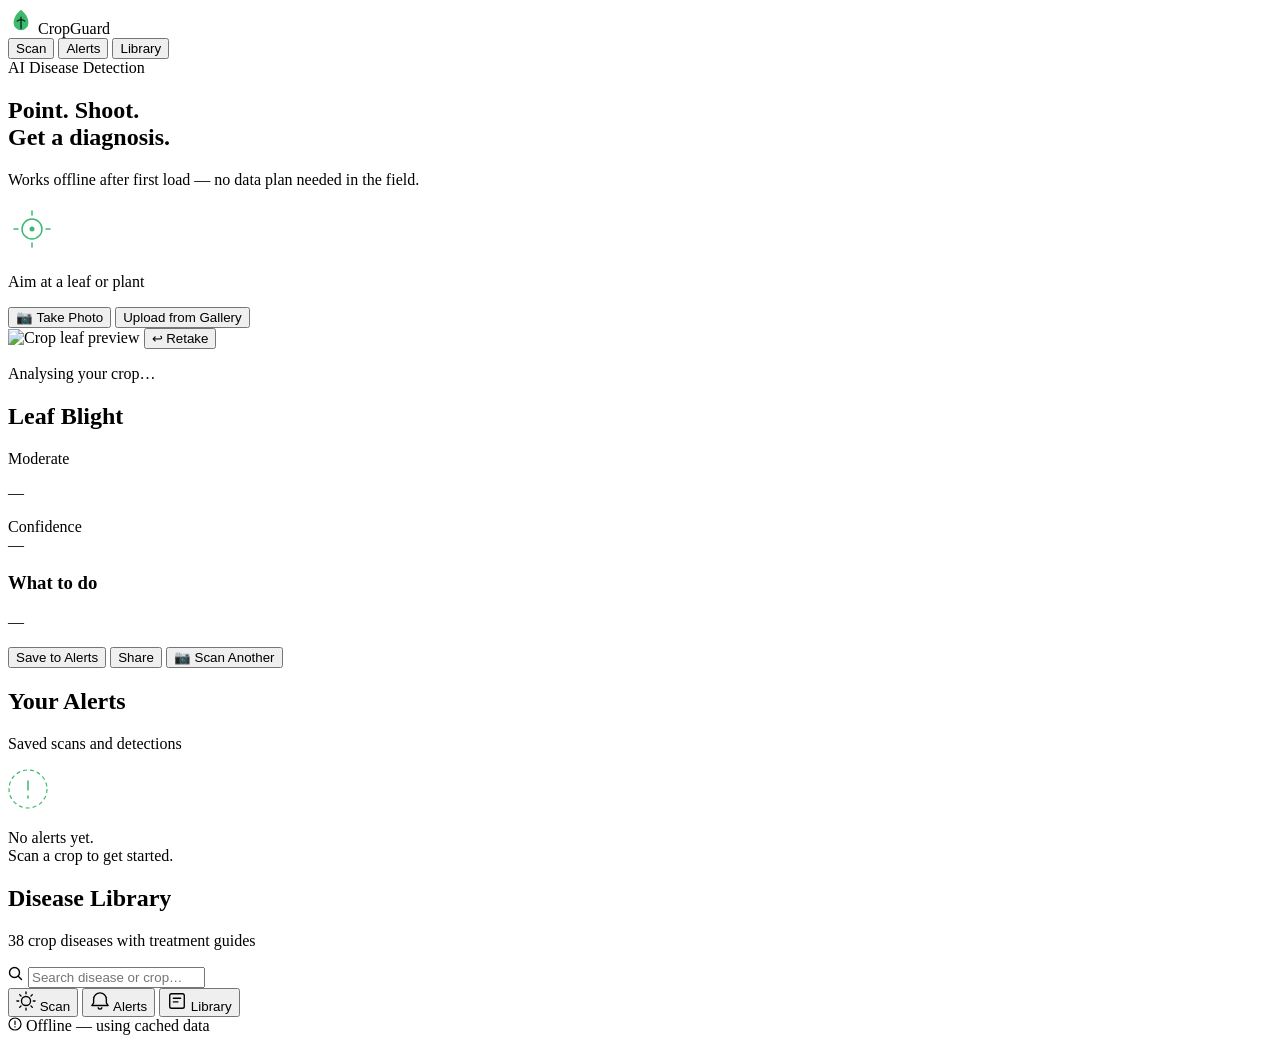
==== frontend/static/index.html @ f238c6b0 "Fix frontend folder tracking, exclude .env from version control" ====
<!DOCTYPE html>
<html lang="en">
<head>
  <meta charset="UTF-8" />
  <meta name="viewport" content="width=device-width, initial-scale=1.0" />
  <meta name="theme-color" content="#0d2b12" />
  <meta name="description" content="CropGuard – AI crop disease detection for smallholder farmers" />
  <title>CropGuard</title>
  <link rel="manifest" href="/manifest.json" />
  <link rel="icon" href="/icons/icon-192.png" />
  <link rel="apple-touch-icon" href="/icons/icon-192.png" />
  <link rel="preconnect" href="https://fonts.googleapis.com" />
  <link href="https://fonts.googleapis.com/css2?family=Sora:wght@400;600;700&display=swap" rel="stylesheet" />
  <link rel="stylesheet" href="/style.css" />
</head>
<body>

  <!-- HEADER -->
  <header class="app-header">
    <div class="header-inner">
      <div class="logo">
        <svg width="26" height="26" viewBox="0 0 28 28" fill="none" xmlns="http://www.w3.org/2000/svg">
          <path d="M14 2C14 2 6 8 6 16a8 8 0 0016 0C22 8 14 2 14 2z" fill="#3dba6f"/>
          <path d="M14 10v12M10 14c1.5-1 4-1.5 4-1.5S16.5 13 18 14" stroke="#0d2b12" stroke-width="1.5" stroke-linecap="round"/>
        </svg>
        <span>CropGuard</span>
      </div>
      <nav class="top-nav">
        <button class="nav-btn active" data-view="scan">Scan</button>
        <button class="nav-btn" data-view="alerts">Alerts</button>
        <button class="nav-btn" data-view="library">Library</button>
      </nav>
    </div>
  </header>

  <!-- MAIN VIEWS -->
  <main class="app-main">

    <!-- SCAN VIEW -->
    <section class="view active" id="view-scan">
      <div class="scan-hero">
        <span class="eyebrow">AI Disease Detection</span>
        <h1>Point. Shoot.<br/>Get a diagnosis.</h1>
        <p class="subtext">Works offline after first load — no data plan needed in the field.</p>
      </div>

      <div class="upload-zone" id="uploadZone">
        <input type="file" id="imageInput" accept="image/*" capture="environment" hidden />

        <div class="upload-idle" id="uploadIdle">
          <!-- viewfinder corner brackets -->
          <div class="vf-corner vf-tl"></div>
          <div class="vf-corner vf-tr"></div>
          <div class="vf-corner vf-bl"></div>
          <div class="vf-corner vf-br"></div>

          <div class="vf-inner">
            <svg class="vf-icon" width="48" height="48" viewBox="0 0 48 48" fill="none">
              <circle cx="24" cy="24" r="10" stroke="#3dba6f" stroke-width="1.5"/>
              <circle cx="24" cy="24" r="2.5" fill="#3dba6f"/>
              <path d="M24 6v4M24 38v4M6 24h4M38 24h4" stroke="#3dba6f" stroke-width="1.5" stroke-linecap="round"/>
            </svg>
            <p class="vf-label">Aim at a leaf or plant</p>
            <div class="upload-actions">
              <button class="btn-primary" id="cameraBtn">📷 Take Photo</button>
              <button class="btn-ghost" id="galleryBtn">Upload from Gallery</button>
            </div>
          </div>
        </div>

        <div class="upload-preview hidden" id="uploadPreview">
          <img id="previewImg" src="" alt="Crop leaf preview" />
          <button class="btn-retake" id="retakeBtn">↩ Retake</button>
        </div>
      </div>

      <!-- RESULT CARD -->
      <div class="result-card hidden" id="resultCard">
        <div class="result-loading hidden" id="resultLoading">
          <div class="pulse-ring"></div>
          <p>Analysing your crop…</p>
        </div>
        <div class="result-body hidden" id="resultBody">
          <div class="result-header">
            <div class="result-title-row">
              <h2 id="resultDisease">Leaf Blight</h2>
              <span class="result-badge" id="resultSeverity">Moderate</span>
            </div>
            <p class="result-crop-line"><span id="cropDetected">—</span></p>
          </div>

          <div class="confidence-row">
            <span class="conf-label">Confidence</span>
            <div class="bar-track"><div class="bar-fill" id="confidenceBar"></div></div>
            <span class="conf-val" id="confidenceVal">—</span>
          </div>

          <div class="result-advice">
            <h3>What to do</h3>
            <p id="adviceText">—</p>
          </div>

          <div class="result-actions">
            <button class="btn-primary" id="saveAlertBtn">Save to Alerts</button>
            <button class="btn-ghost" id="shareBtn">Share</button>
            <button class="btn-ghost" id="scanAnotherBtn">📷 Scan Another</button>
          </div>
        </div>
      </div>
    </section>

    <!-- ALERTS VIEW -->
    <section class="view hidden" id="view-alerts">
      <div class="view-header">
        <h2>Your Alerts</h2>
        <p class="subtext">Saved scans and detections</p>
      </div>
      <div id="alertsList" class="alerts-list">
        <div class="empty-state">
          <svg width="40" height="40" viewBox="0 0 40 40" fill="none"><circle cx="20" cy="20" r="19" stroke="#3dba6f" stroke-width="1.2" stroke-dasharray="4 3"/><path d="M20 12v9M20 27v2" stroke="#3dba6f" stroke-width="1.5" stroke-linecap="round"/></svg>
          <p>No alerts yet.<br/>Scan a crop to get started.</p>
        </div>
      </div>
    </section>

    <!-- LIBRARY VIEW -->
    <section class="view hidden" id="view-library">
      <div class="view-header">
        <h2>Disease Library</h2>
        <p class="subtext">38 crop diseases with treatment guides</p>
      </div>
      <div class="search-wrap">
        <svg class="search-icon" width="16" height="16" viewBox="0 0 16 16" fill="none"><circle cx="6.5" cy="6.5" r="5" stroke="currentColor" stroke-width="1.4"/><path d="M10.5 10.5l3 3" stroke="currentColor" stroke-width="1.4" stroke-linecap="round"/></svg>
        <input type="search" placeholder="Search disease or crop…" id="librarySearch" />
      </div>
      <div class="library-grid" id="libraryGrid"></div>
    </section>

  </main>

  <!-- BOTTOM NAV -->
  <nav class="bottom-nav">
    <button class="bnav-btn active" data-view="scan">
      <svg width="20" height="20" viewBox="0 0 22 22" fill="none"><circle cx="11" cy="11" r="5" stroke="currentColor" stroke-width="1.5"/><path d="M3 11H1M21 11h-2M11 3V1M11 21v-2M5.5 5.5 4 4M18 18l-1.5-1.5M16.5 5.5 18 4M4 18l1.5-1.5" stroke="currentColor" stroke-width="1.5" stroke-linecap="round"/></svg>
      <span>Scan</span>
    </button>
    <button class="bnav-btn" data-view="alerts">
      <svg width="20" height="20" viewBox="0 0 22 22" fill="none"><path d="M11 2a7 7 0 017 7v4l2 3H2l2-3V9a7 7 0 017-7z" stroke="currentColor" stroke-width="1.5" stroke-linejoin="round"/><path d="M9 18a2 2 0 004 0" stroke="currentColor" stroke-width="1.5"/></svg>
      <span>Alerts</span>
    </button>
    <button class="bnav-btn" data-view="library">
      <svg width="20" height="20" viewBox="0 0 22 22" fill="none"><rect x="3" y="3" width="16" height="16" rx="2" stroke="currentColor" stroke-width="1.5"/><path d="M7 8h8M7 12h5" stroke="currentColor" stroke-width="1.5" stroke-linecap="round"/></svg>
      <span>Library</span>
    </button>
  </nav>

  <!-- TOAST -->
  <div class="toast hidden" id="toast"></div>

  <!-- Offline banner -->
  <div class="offline-banner hidden" id="offlineBanner">
    <svg width="14" height="14" viewBox="0 0 14 14" fill="none"><circle cx="7" cy="7" r="6" stroke="currentColor" stroke-width="1.2"/><path d="M7 4v3.5M7 9.5v.5" stroke="currentColor" stroke-width="1.2" stroke-linecap="round"/></svg>
    Offline — using cached data
  </div>

  <script src="https://cdn.jsdelivr.net/npm/@tensorflow/tfjs@4.15.0/dist/tf.min.js"></script>
  <script src="https://cdn.jsdelivr.net/npm/@tensorflow-models/mobilenet@2.1.1/dist/mobilenet.min.js"></script>
  <script src="/app.js"></script>
  <script>
    if ('serviceWorker' in navigator) {
      window.addEventListener('load', () => {
        navigator.serviceWorker.register('/sw.js', { scope: '/' })
          .then(reg => console.log('[CropGuard] SW registered', reg.scope))
          .catch(err => console.warn('[CropGuard] SW failed', err));
      });
    }
    window.addEventListener('online',  () => document.getElementById('offlineBanner').classList.add('hidden'));
    window.addEventListener('offline', () => document.getElementById('offlineBanner').classList.remove('hidden'));
    if (!navigator.onLine) document.getElementById('offlineBanner').classList.remove('hidden');
  </script>
</body>
</html>
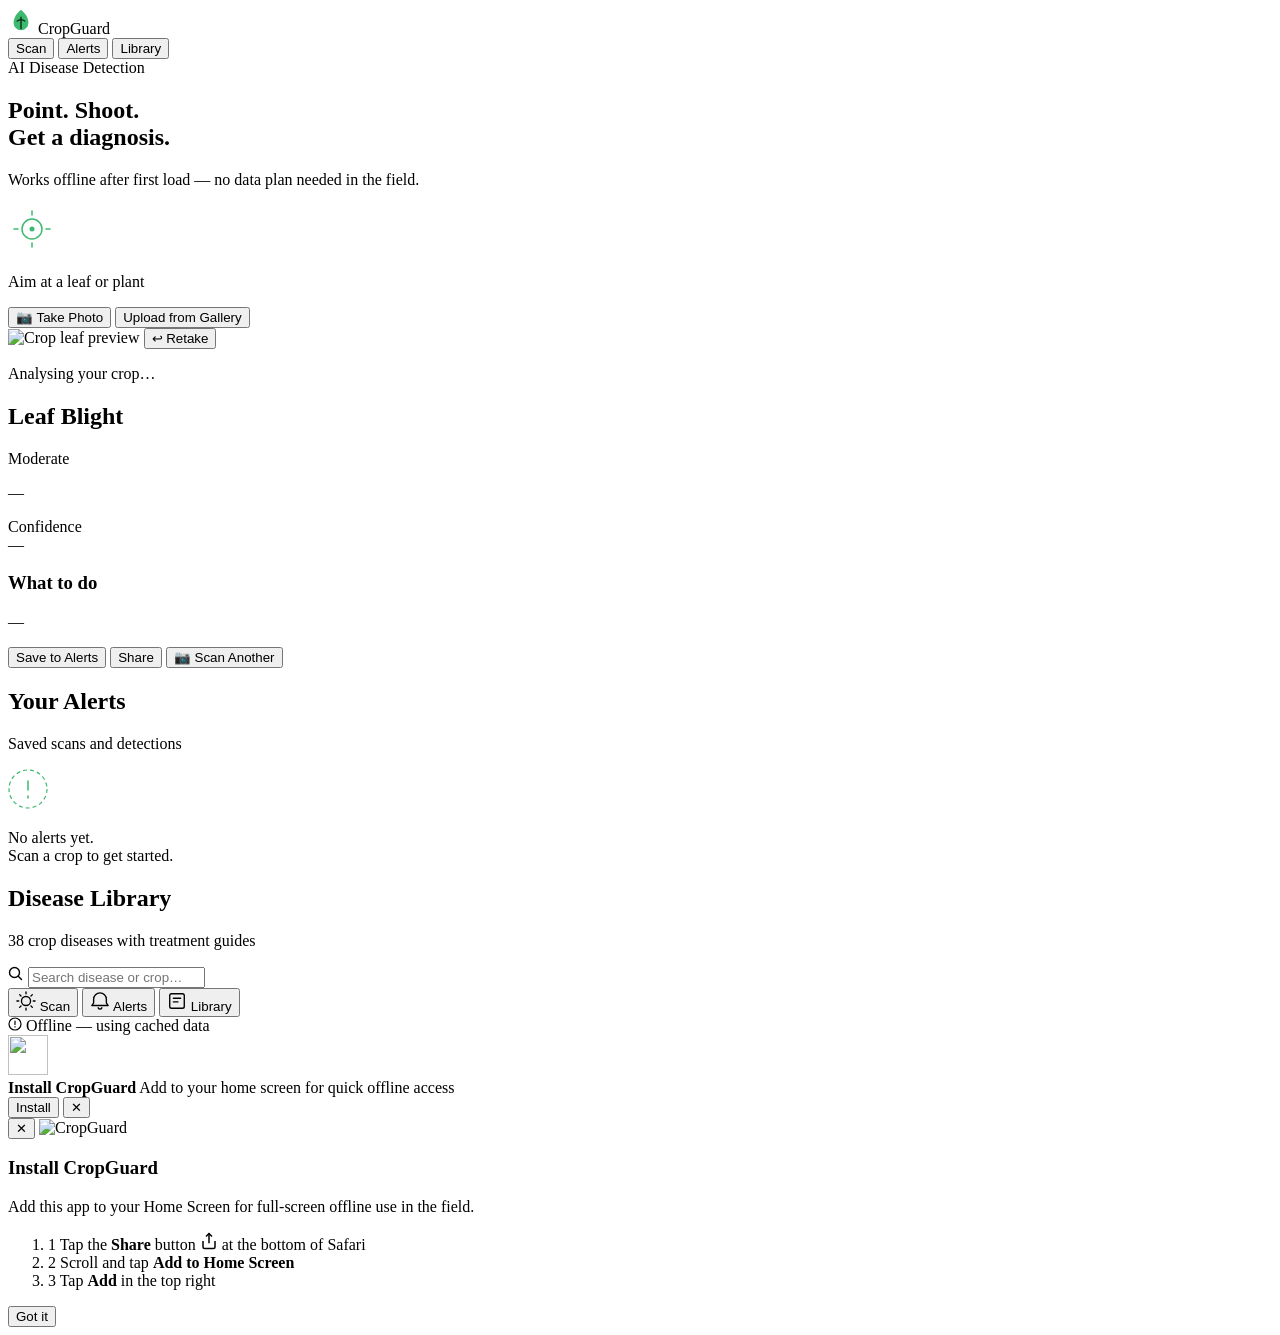
==== commit 181c4da8: "pwa update" ====
--- a/frontend/static/index.html
+++ b/frontend/static/index.html
@@ -2,13 +2,18 @@
 <html lang="en">
 <head>
   <meta charset="UTF-8" />
-  <meta name="viewport" content="width=device-width, initial-scale=1.0" />
+  <meta name="viewport" content="width=device-width, initial-scale=1.0, viewport-fit=cover" />
   <meta name="theme-color" content="#0d2b12" />
   <meta name="description" content="CropGuard – AI crop disease detection for smallholder farmers" />
+  <meta name="apple-mobile-web-app-capable" content="yes" />
+  <meta name="apple-mobile-web-app-status-bar-style" content="black-translucent" />
+  <meta name="apple-mobile-web-app-title" content="CropGuard" />
+  <meta name="mobile-web-app-capable" content="yes" />
   <title>CropGuard</title>
   <link rel="manifest" href="/manifest.json" />
   <link rel="icon" href="/icons/icon-192.png" />
   <link rel="apple-touch-icon" href="/icons/icon-192.png" />
+  <link rel="apple-touch-icon" sizes="180x180" href="/icons/icon-192.png" />
   <link rel="preconnect" href="https://fonts.googleapis.com" />
   <link href="https://fonts.googleapis.com/css2?family=Sora:wght@400;600;700&display=swap" rel="stylesheet" />
   <link rel="stylesheet" href="/style.css" />
@@ -161,6 +166,47 @@
   <div class="offline-banner hidden" id="offlineBanner">
     <svg width="14" height="14" viewBox="0 0 14 14" fill="none"><circle cx="7" cy="7" r="6" stroke="currentColor" stroke-width="1.2"/><path d="M7 4v3.5M7 9.5v.5" stroke="currentColor" stroke-width="1.2" stroke-linecap="round"/></svg>
     Offline — using cached data
+  </div>
+
+  <!-- ─── PWA INSTALL PROMPTS ─────────────────────────────────────────── -->
+  <!-- Android / Chrome install banner -->
+  <div class="install-banner hidden" id="androidInstallBanner">
+    <div class="install-banner-inner">
+      <img src="/icons/icon-192.png" alt="" class="install-icon" width="40" height="40" />
+      <div class="install-text">
+        <strong>Install CropGuard</strong>
+        <span>Add to your home screen for quick offline access</span>
+      </div>
+      <button class="btn-primary install-btn" id="androidInstallBtn">Install</button>
+      <button class="install-dismiss" id="androidDismissBtn" aria-label="Dismiss">✕</button>
+    </div>
+  </div>
+
+  <!-- iOS instructional prompt -->
+  <div class="ios-prompt hidden" id="iosInstallPrompt">
+    <div class="ios-prompt-card">
+      <button class="ios-prompt-close" id="iosDismissBtn" aria-label="Close">✕</button>
+      <img src="/icons/icon-192.png" alt="CropGuard" class="ios-prompt-icon" width="56" height="56" />
+      <h3>Install CropGuard</h3>
+      <p>Add this app to your Home Screen for full-screen offline use in the field.</p>
+      <ol class="ios-steps">
+        <li>
+          <span class="step-num">1</span>
+          Tap the <strong>Share</strong> button
+          <svg class="share-icon" width="18" height="18" viewBox="0 0 24 24" fill="none" stroke="currentColor" stroke-width="2"><path d="M4 12v8a2 2 0 002 2h12a2 2 0 002-2v-8"/><polyline points="16 6 12 2 8 6"/><line x1="12" y1="2" x2="12" y2="15"/></svg>
+          at the bottom of Safari
+        </li>
+        <li>
+          <span class="step-num">2</span>
+          Scroll and tap <strong>Add to Home Screen</strong>
+        </li>
+        <li>
+          <span class="step-num">3</span>
+          Tap <strong>Add</strong> in the top right
+        </li>
+      </ol>
+      <button class="btn-ghost ios-got-it" id="iosGotItBtn">Got it</button>
+    </div>
   </div>
 
   <script src="https://cdn.jsdelivr.net/npm/@tensorflow/tfjs@4.15.0/dist/tf.min.js"></script>
@@ -179,4 +225,4 @@
     if (!navigator.onLine) document.getElementById('offlineBanner').classList.remove('hidden');
   </script>
 </body>
-</html>+</html>
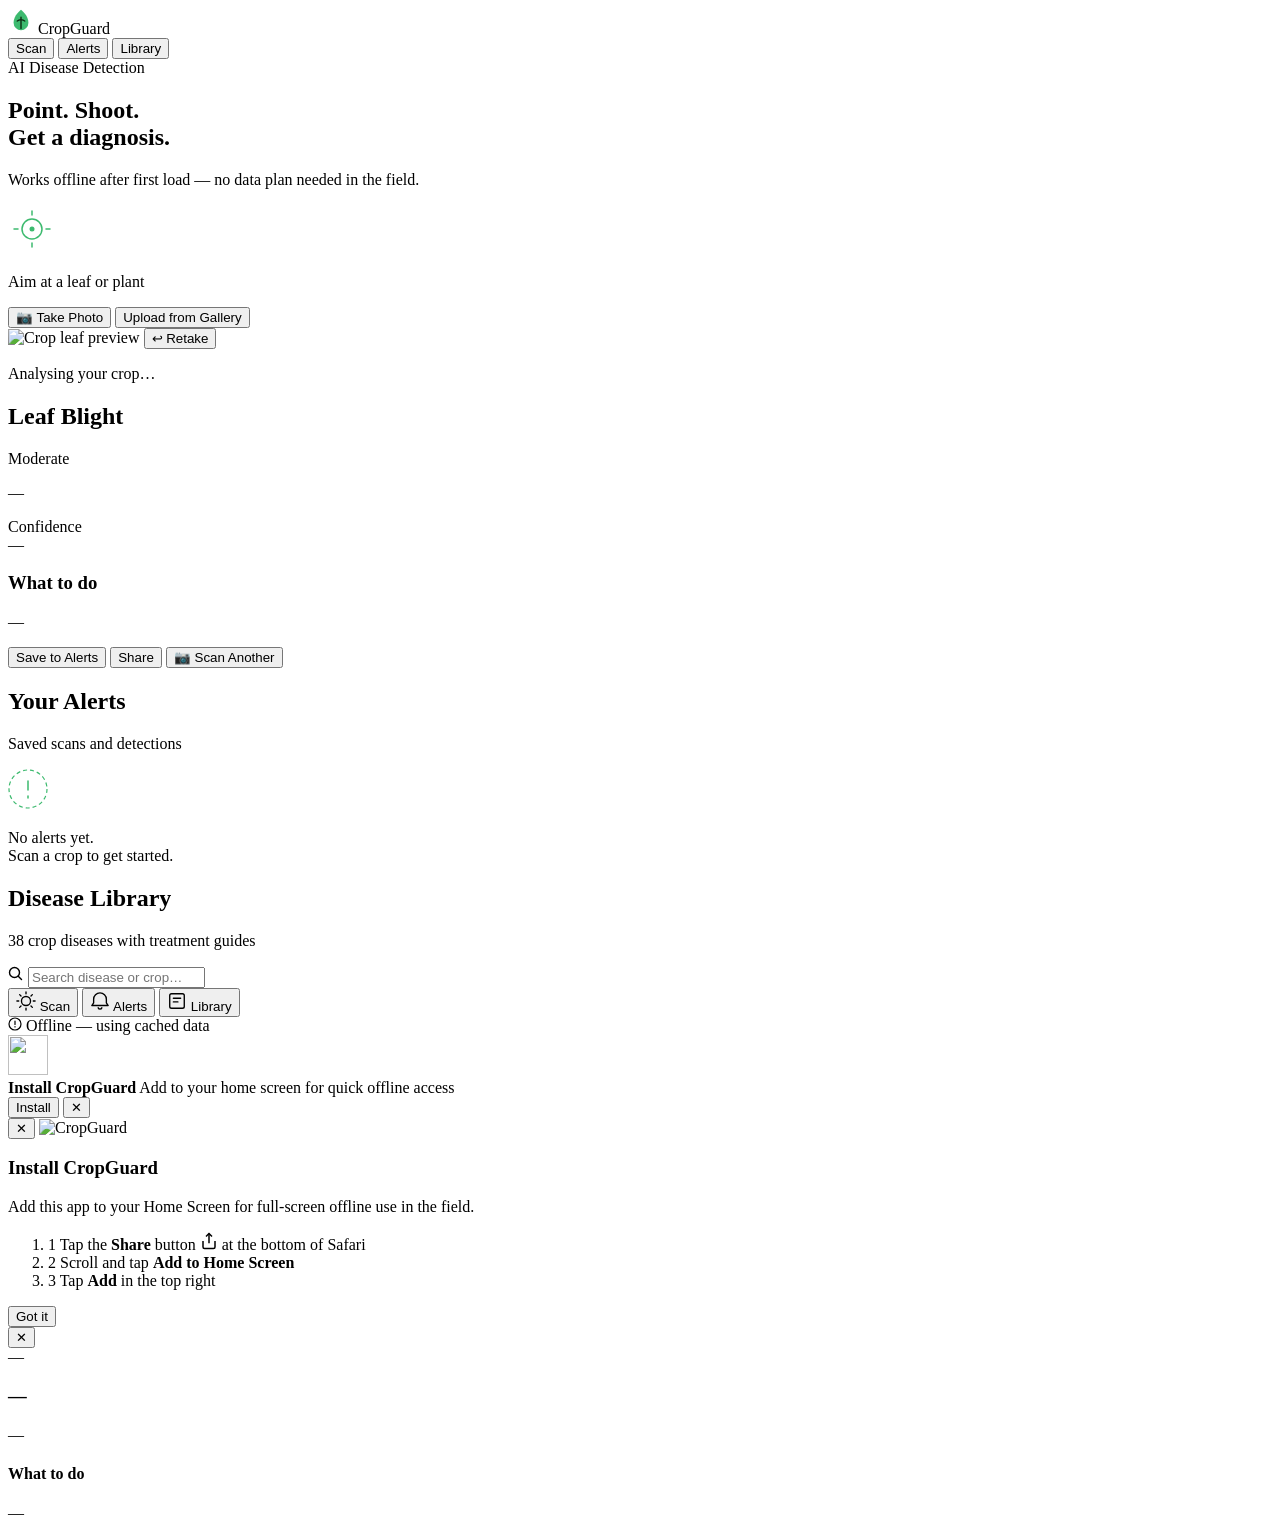
==== commit 87fec326: "alert" ====
--- a/frontend/static/index.html
+++ b/frontend/static/index.html
@@ -209,6 +209,30 @@
     </div>
   </div>
 
+  <!-- ─── DETAIL MODAL (shared: library items + saved alerts) ───────────── -->
+  <div class="detail-modal hidden" id="detailModal">
+    <div class="detail-modal-backdrop" id="detailModalBackdrop"></div>
+    <div class="detail-modal-card">
+      <button class="detail-modal-close" id="detailModalClose" aria-label="Close">✕</button>
+
+      <img class="detail-modal-img hidden" id="detailModalImg" alt="" />
+
+      <div class="detail-modal-eyebrow" id="detailModalCrop">—</div>
+      <div class="detail-modal-title-row">
+        <h3 id="detailModalDisease">—</h3>
+        <span class="detail-modal-badge" id="detailModalSeverity">—</span>
+      </div>
+      <p class="detail-modal-meta hidden" id="detailModalMeta"></p>
+
+      <div class="detail-modal-advice">
+        <h4>What to do</h4>
+        <p id="detailModalAdvice">—</p>
+      </div>
+
+      <div class="detail-modal-actions" id="detailModalActions"></div>
+    </div>
+  </div>
+
   <script src="https://cdn.jsdelivr.net/npm/@tensorflow/tfjs@4.15.0/dist/tf.min.js"></script>
   <script src="https://cdn.jsdelivr.net/npm/@tensorflow-models/mobilenet@2.1.1/dist/mobilenet.min.js"></script>
   <script src="/app.js"></script>
@@ -225,4 +249,4 @@
     if (!navigator.onLine) document.getElementById('offlineBanner').classList.remove('hidden');
   </script>
 </body>
-</html>
+</html>
